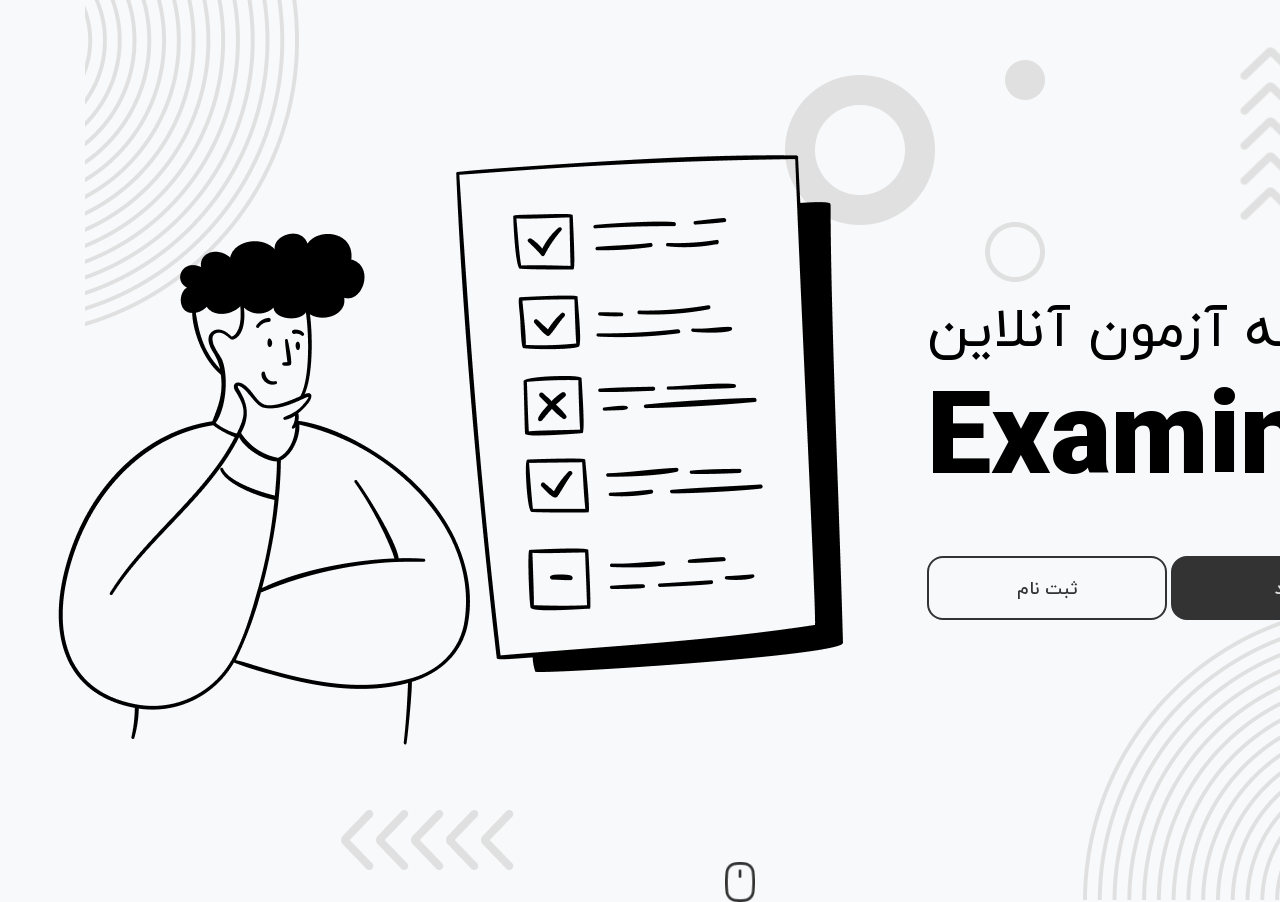
==== Examino/index.html @ d02b60dc ""File Moratab Sazi Shod"" ====
<!doctype html>
<html lang="fa" dir="rtl">
  <head>
    <meta charset="UTF-8" />
    <meta name="viewport" content="width=device-width, initial-scale=1.0" />
    <link rel="stylesheet" href="style.css" />
    <title>Examino</title>
  </head>
  <body>
    <section class="land" id="land">
      <div class="main">
        <img
          class="hero-illustration"
          src="assets/Hero-Illustration.png"
          alt="exam-illustraion" />
        <div class="main-content">
          <div class="main-text">
            <p class="discription">سامانه آزمون آنلاین</p>
            <h1 class="title">Examino</h1>
          </div>
          <div class="btns">
            <button class="btn" id="sign-in">ثبت نام</button>
            <button class="btn" id="log-in">ورود</button>
          </div>
        </div>
      </div>
      <img src="assets/Mouse.png" alt="Mouse" class="mouse-icon" />
    </section>
    <img src="assets/Arrows.jpg" class="shape" id="arrow-1" />
    <img src="assets/Arrows.jpg" class="shape" id="arrow-2" />
    <img src="assets/Circles.png" class="shape" id="circles" />
    <img src="assets/WTF.jpg" class="shape" id="wtf" />
    <img src="assets/WTF-2.png" class="shape" id="wtf-2" />
    <section class="about" id="about"></section>
    <footer class="footer"></footer>
  </body>
</html>
---- Examino/style.css ----
@font-face {
  font-family: "IranYekan";
  src: url("assets/font/IranYekan-100.ttf");
  font-weight: 100;
}

@font-face {
  font-family: "IranYekan";
  src: url("assets/font/IranYekan-200.ttf");
  font-weight: 200;
}

@font-face {
  font-family: "IranYekan";
  src: url("assets/font/IranYekan-300.ttf");
  font-weight: 300;
}

@font-face {
  font-family: "IranYekan";
  src: url("assets/font/IranYekan-400.ttf");
  font-weight: 400;
}

@font-face {
  font-family: "IranYekan";
  src: url("assets/font/IranYekan-500.ttf");
  font-weight: 500;
}

@font-face {
  font-family: "IranYekan";
  src: url("assets/font/IranYekan-600.ttf");
  font-weight: 600;
}

@font-face {
  font-family: "IranYekan";
  src: url("assets/font/IranYekan-700.ttf");
  font-weight: 700;
}

@font-face {
  font-family: "IranYekan";
  src: url("assets/font/IranYekan-800.ttf");
  font-weight: 800;
}

:root {
  --gray-900-: #333333;
  --gray-500-: #7f8c8d;
  --gray-400-: #b1b4b4;
  --gray-100-: #e0e0e0;
  --white-600-: #f8f9fa;
}

* {
  margin: 0;
  padding: 0;
  box-sizing: border-box;
}

body {
  background-color: var(--white-600-);
  display: flex;
  justify-content: center;
  align-items: center;
  height: 100vh;
}
.land {
  position: relative;
}

.main {
  direction: ltr;
  display: flex;
  flex-direction: row;
  justify-content: center;
  align-items: center;
  gap: 64px;
  width: 1451px;
  height: 824px;
}

.main p {
  position: relative;
  font-family: "IranYekan";
  font-size: 56px;
  font-weight: 300;
  margin-top: 0;
}

.main h1 {
  font-family: "IranYekan";
  font-size: 115px;
  font-weight: 600;
  margin-top: -40px;
}

.main-text {
  display: flex;
  flex-direction: column;
  gap: 0;
}

.main-content {
  display: flex;
  flex-direction: column;
  gap: 20px;
}

.btn {
  border: none;
  background-color: transparent;
  font-family: "IranYekan";
  font-size: 18px;
  cursor: pointer;
  padding: 12px 24px;
  border-radius: 16px;
  border: 2px solid var(--gray-900-);
  height: 64px;
  width: 240px;
  color: var(--gray-900-);
  transition: all 0.3s ease;
}

#log-in {
  background-color: var(--gray-900-);
  color: var(--gray-100-);
}

#log-in:hover {
  transform: translateY(-8px);
  background-color: transparent;
  color: var(--gray-900-);
}

#sign-in:hover {
  transform: translateY(-8px);
  background-color: var(--gray-900-);
  color: var(--gray-100-);
}

.btn:active {
  transform: translateY(0);
}

/* Mouse & The Animation */

@keyframes float {
  0% {
    transform: translateY(0px);
  }
  50% {
    transform: translateY(-15px);
  }
  100% {
    transform: translateY(0px);
  }
}

.mouse-icon {
  position: absolute;
  left: 50%;
  width: 30px;
  height: 40px;
  animation: float 2s ease-in-out infinite;
}

/* Shape */

.shape {
  position: absolute;
  z-index: -1;
  pointer-events: none;
}

#arrow-1 {
  transform: rotate(90deg);
  right: 8px;
  top: 104px;
}

#arrow-2 {
  left: 20%;
  top: 90%;
}

#circles {
  top: 60px;
  right: 25%;
}

#wtf {
  top: 0;
  left: 0;
}

#wtf-2 {
  bottom: 0;
  right: 0;
}
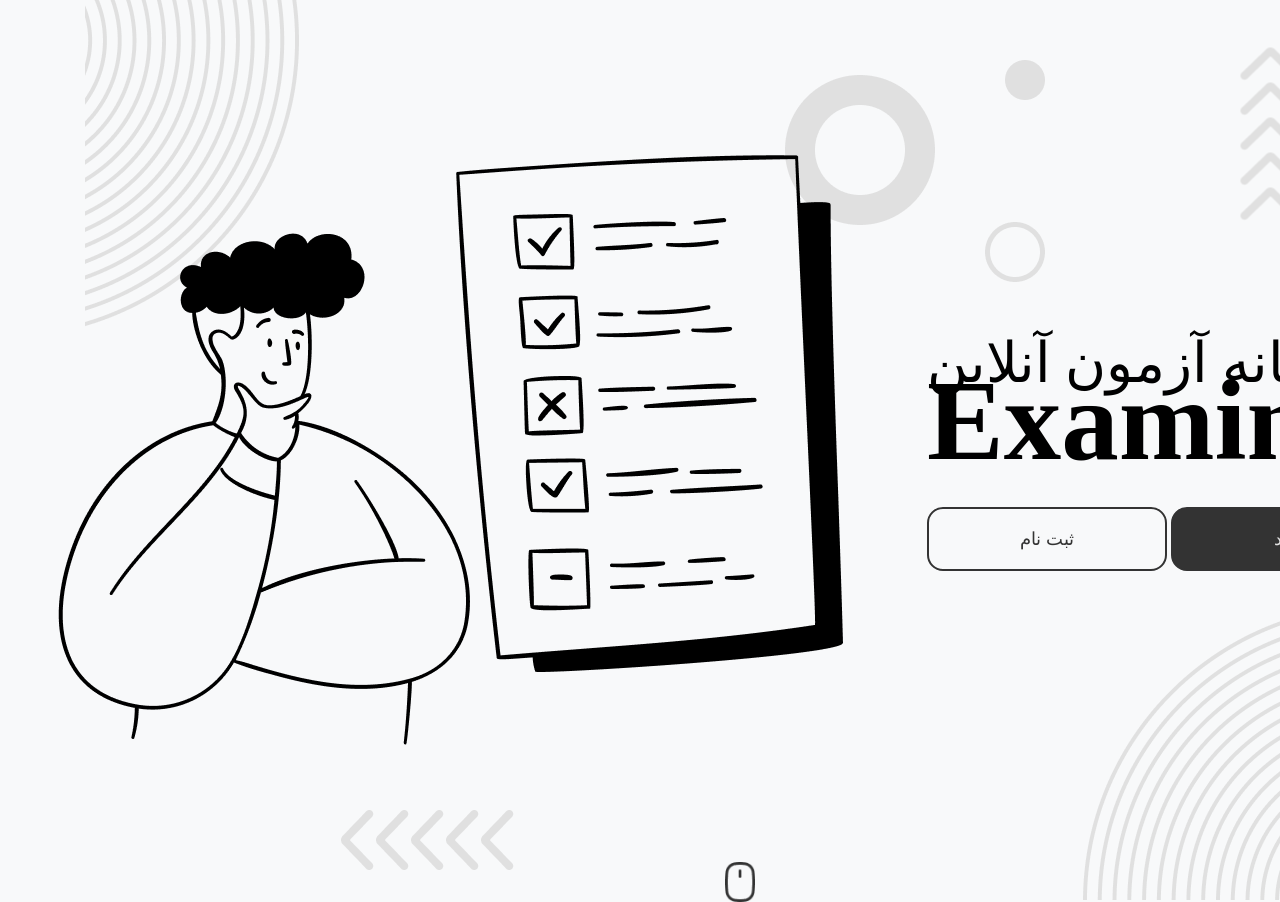
==== commit e0b0a76d: ""styles folder created for all css files"" ====
--- a/Examino/index.html
+++ b/Examino/index.html
@@ -3,7 +3,7 @@
   <head>
     <meta charset="UTF-8" />
     <meta name="viewport" content="width=device-width, initial-scale=1.0" />
-    <link rel="stylesheet" href="style.css" />
+    <link rel="stylesheet" href="styles/style.css" />
     <title>Examino</title>
   </head>
   <body>
@@ -31,7 +31,9 @@
     <img src="assets/Circles.png" class="shape" id="circles" />
     <img src="assets/WTF.jpg" class="shape" id="wtf" />
     <img src="assets/WTF-2.png" class="shape" id="wtf-2" />
-    <section class="about" id="about"></section>
+    <section class="about" id="about">
+      <div class="about-box"></div>
+    </section>
     <footer class="footer"></footer>
   </body>
 </html>
--- a/Examino/styles/style.css
+++ b/Examino/styles/style.css
@@ -0,0 +1,202 @@
+@font-face {
+  font-family: "IranYekan";
+  src: url("assets/font/IranYekan-100.ttf");
+  font-weight: 100;
+}
+
+@font-face {
+  font-family: "IranYekan";
+  src: url("assets/font/IranYekan-200.ttf");
+  font-weight: 200;
+}
+
+@font-face {
+  font-family: "IranYekan";
+  src: url("assets/font/IranYekan-300.ttf");
+  font-weight: 300;
+}
+
+@font-face {
+  font-family: "IranYekan";
+  src: url("assets/font/IranYekan-400.ttf");
+  font-weight: 400;
+}
+
+@font-face {
+  font-family: "IranYekan";
+  src: url("assets/font/IranYekan-500.ttf");
+  font-weight: 500;
+}
+
+@font-face {
+  font-family: "IranYekan";
+  src: url("assets/font/IranYekan-600.ttf");
+  font-weight: 600;
+}
+
+@font-face {
+  font-family: "IranYekan";
+  src: url("assets/font/IranYekan-700.ttf");
+  font-weight: 700;
+}
+
+@font-face {
+  font-family: "IranYekan";
+  src: url("assets/font/IranYekan-800.ttf");
+  font-weight: 800;
+}
+
+:root {
+  --gray-900-: #333333;
+  --gray-500-: #7f8c8d;
+  --gray-400-: #b1b4b4;
+  --gray-100-: #e0e0e0;
+  --white-600-: #f8f9fa;
+}
+
+* {
+  margin: 0;
+  padding: 0;
+  box-sizing: border-box;
+}
+
+body {
+  background-color: var(--white-600-);
+  display: flex;
+  justify-content: center;
+  align-items: center;
+  height: 100vh;
+}
+.land {
+  position: relative;
+}
+
+.main {
+  direction: ltr;
+  display: flex;
+  flex-direction: row;
+  justify-content: center;
+  align-items: center;
+  gap: 64px;
+  width: 1451px;
+  height: 824px;
+}
+
+.main p {
+  position: relative;
+  font-family: "IranYekan";
+  font-size: 56px;
+  font-weight: 300;
+  margin-top: 0;
+}
+
+.main h1 {
+  font-family: "IranYekan";
+  font-size: 115px;
+  font-weight: 600;
+  margin-top: -40px;
+}
+
+.main-text {
+  display: flex;
+  flex-direction: column;
+  gap: 0;
+}
+
+.main-content {
+  display: flex;
+  flex-direction: column;
+  gap: 20px;
+}
+
+.btn {
+  border: none;
+  background-color: transparent;
+  font-family: "IranYekan";
+  font-size: 18px;
+  cursor: pointer;
+  padding: 12px 24px;
+  border-radius: 16px;
+  border: 2px solid var(--gray-900-);
+  height: 64px;
+  width: 240px;
+  color: var(--gray-900-);
+  transition: all 0.3s ease;
+}
+
+#log-in {
+  background-color: var(--gray-900-);
+  color: var(--gray-100-);
+}
+
+#log-in:hover {
+  transform: translateY(-8px);
+  background-color: transparent;
+  color: var(--gray-900-);
+}
+
+#sign-in:hover {
+  transform: translateY(-8px);
+  background-color: var(--gray-900-);
+  color: var(--gray-100-);
+}
+
+.btn:active {
+  transform: translateY(0);
+}
+
+/* Mouse & The Animation */
+
+@keyframes float {
+  0% {
+    transform: translateY(0px);
+  }
+  50% {
+    transform: translateY(-15px);
+  }
+  100% {
+    transform: translateY(0px);
+  }
+}
+
+.mouse-icon {
+  position: absolute;
+  left: 50%;
+  width: 30px;
+  height: 40px;
+  animation: float 2s ease-in-out infinite;
+}
+
+/* Shape */
+
+.shape {
+  position: absolute;
+  z-index: -1;
+  pointer-events: none;
+}
+
+#arrow-1 {
+  transform: rotate(90deg);
+  right: 8px;
+  top: 104px;
+}
+
+#arrow-2 {
+  left: 20%;
+  top: 90%;
+}
+
+#circles {
+  top: 60px;
+  right: 25%;
+}
+
+#wtf {
+  top: 0;
+  left: 0;
+}
+
+#wtf-2 {
+  bottom: 0;
+  right: 0;
+}
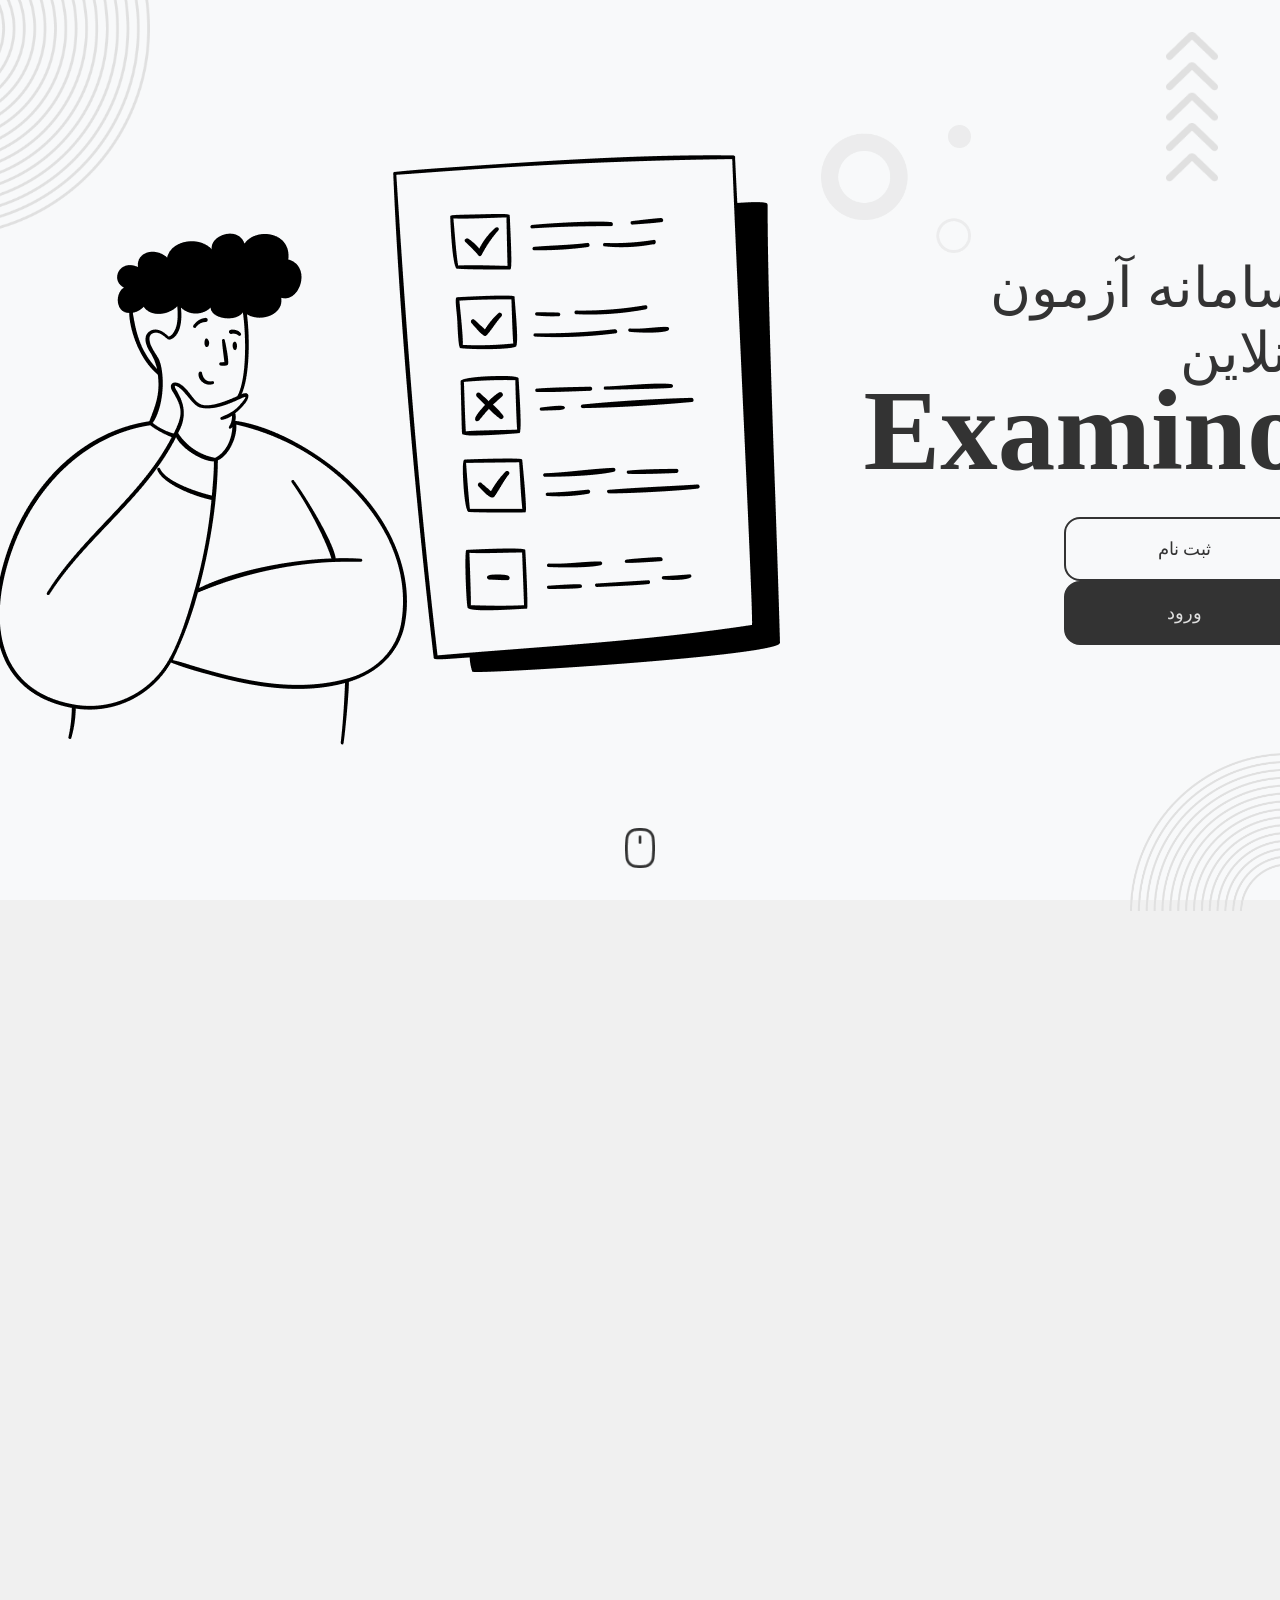
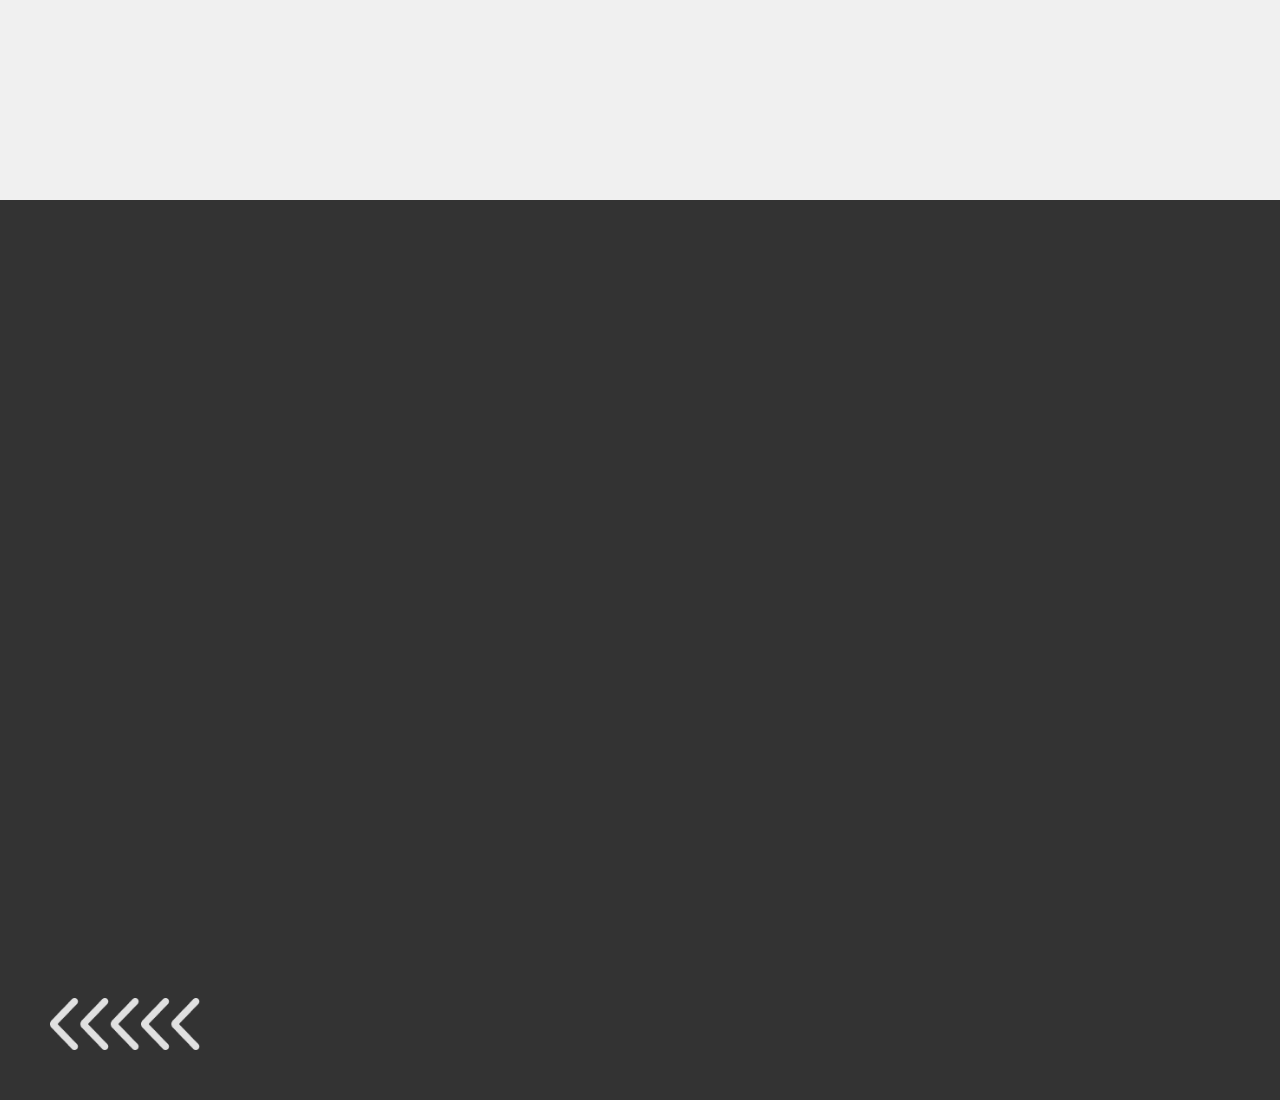
==== commit f604b54d: ""some bugs fixed on landing"" ====
--- a/Examino/index.html
+++ b/Examino/index.html
@@ -7,12 +7,15 @@
     <title>Examino</title>
   </head>
   <body>
+    <!-- شکل‌ها اینجا قرار می‌گیرند و نسبت به body موقعیت می‌گیرند -->
+    <img src="assets/WTF.jpg" class="shape" id="wtf" />
+    <img src="assets/WTF-2.png" class="shape" id="wtf-2" />
+    <img src="assets/Arrows.jpg" class="shape" id="arrow-1" />
+    <img src="assets/Arrows.jpg" class="shape" id="arrow-2" />
+    <img src="assets/Circles.png" class="shape" id="circles" />
+
     <section class="land" id="land">
       <div class="main">
-        <img
-          class="hero-illustration"
-          src="assets/Hero-Illustration.png"
-          alt="exam-illustraion" />
         <div class="main-content">
           <div class="main-text">
             <p class="discription">سامانه آزمون آنلاین</p>
@@ -23,17 +26,18 @@
             <button class="btn" id="log-in">ورود</button>
           </div>
         </div>
+        <img
+          class="hero-illustration"
+          src="assets/Hero-Illustration.png"
+          alt="exam-illustraion" />
       </div>
       <img src="assets/Mouse.png" alt="Mouse" class="mouse-icon" />
     </section>
-    <img src="assets/Arrows.jpg" class="shape" id="arrow-1" />
-    <img src="assets/Arrows.jpg" class="shape" id="arrow-2" />
-    <img src="assets/Circles.png" class="shape" id="circles" />
-    <img src="assets/WTF.jpg" class="shape" id="wtf" />
-    <img src="assets/WTF-2.png" class="shape" id="wtf-2" />
+
     <section class="about" id="about">
       <div class="about-box"></div>
     </section>
+
     <footer class="footer"></footer>
   </body>
 </html>
--- a/Examino/styles/style.css
+++ b/Examino/styles/style.css
@@ -62,31 +62,55 @@
 
 body {
   background-color: var(--white-600-);
+  font-family: "IranYekan", sans-serif;
+  position: relative;
+  margin: 0;
+  padding: 0;
+  overflow-x: hidden;
+}
+
+.land,
+.about,
+.footer {
+  height: 100vh;
+  width: 100%;
+  position: relative;
+  overflow: hidden;
   display: flex;
   justify-content: center;
   align-items: center;
-  height: 100vh;
-}
+}
+
 .land {
-  position: relative;
+  background-color: var(--white-600-);
+}
+
+.about {
+  background-color: #f0f0f0;
+}
+
+.footer {
+  background-color: var(--gray-900-);
+  color: var(--gray-100-);
 }
 
 .main {
-  direction: ltr;
   display: flex;
   flex-direction: row;
   justify-content: center;
   align-items: center;
   gap: 64px;
-  width: 1451px;
-  height: 824px;
+  width: 100%;
+  max-width: 1451px;
+  padding: 20px;
+  z-index: 1;
 }
 
 .main p {
-  position: relative;
   font-family: "IranYekan";
   font-size: 56px;
   font-weight: 300;
+  color: var(--gray-900-);
   margin-top: 0;
 }
 
@@ -94,7 +118,8 @@
   font-family: "IranYekan";
   font-size: 115px;
   font-weight: 600;
-  margin-top: -40px;
+  color: var(--gray-900-);
+  margin-top: -20px;
 }
 
 .main-text {
@@ -144,8 +169,6 @@
 .btn:active {
   transform: translateY(0);
 }
-
-/* Mouse & The Animation */
 
 @keyframes float {
   0% {
@@ -162,33 +185,20 @@
 .mouse-icon {
   position: absolute;
   left: 50%;
+  transform: translateX(-50%);
+  bottom: 32px;
   width: 30px;
   height: 40px;
   animation: float 2s ease-in-out infinite;
-}
-
-/* Shape */
+  z-index: 2;
+}
 
 .shape {
   position: absolute;
-  z-index: -1;
+  z-index: 1;
   pointer-events: none;
-}
-
-#arrow-1 {
-  transform: rotate(90deg);
-  right: 8px;
-  top: 104px;
-}
-
-#arrow-2 {
-  left: 20%;
-  top: 90%;
-}
-
-#circles {
-  top: 60px;
-  right: 25%;
+  width: 150px;
+  height: auto;
 }
 
 #wtf {
@@ -197,6 +207,24 @@
 }
 
 #wtf-2 {
-  bottom: 0;
+  top: 27.9%;
   right: 0;
 }
+
+#arrow-1 {
+  top: 3%;
+  right: 1%;
+  transform: rotate(90deg);
+}
+
+#arrow-2 {
+  bottom: 50px;
+  left: 50px;
+}
+
+#circles {
+  top: 7%;
+  left: 70%;
+  transform: translate(-50%, -50%);
+  opacity: 0.5;
+}
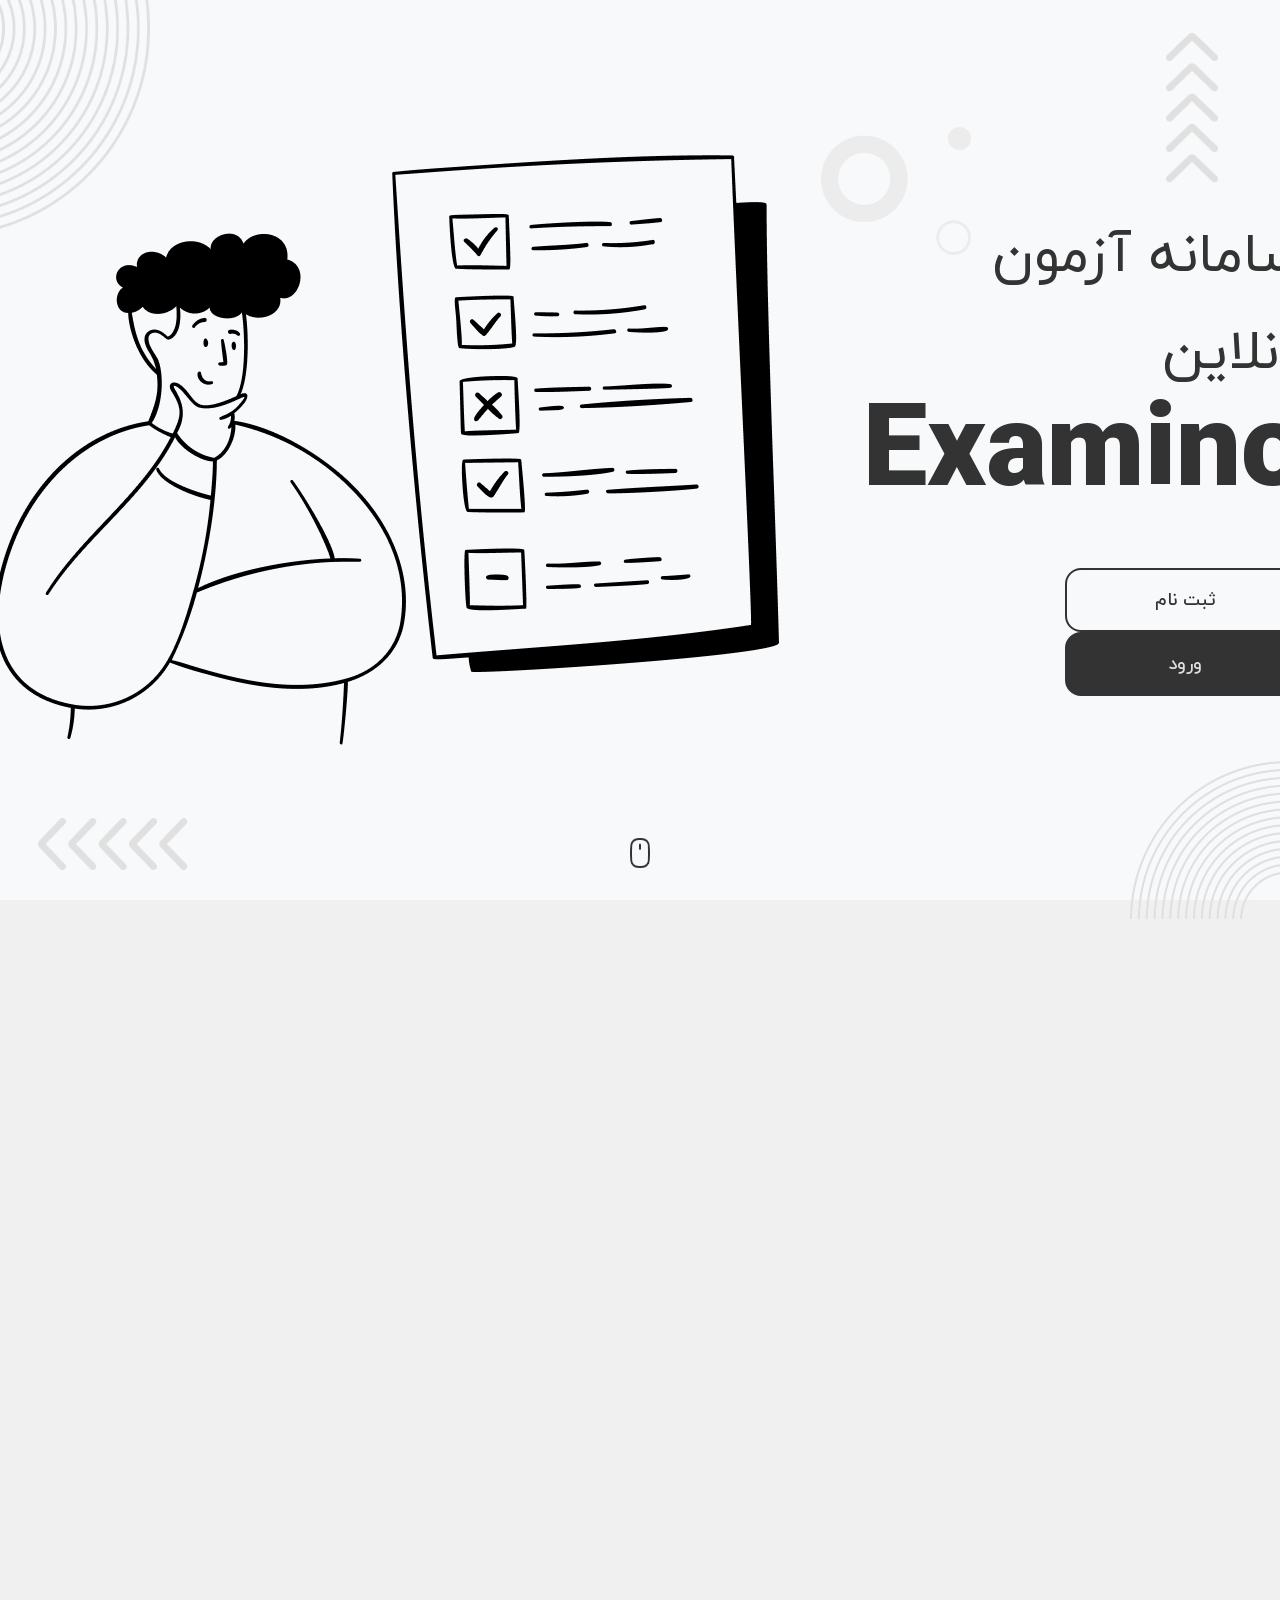
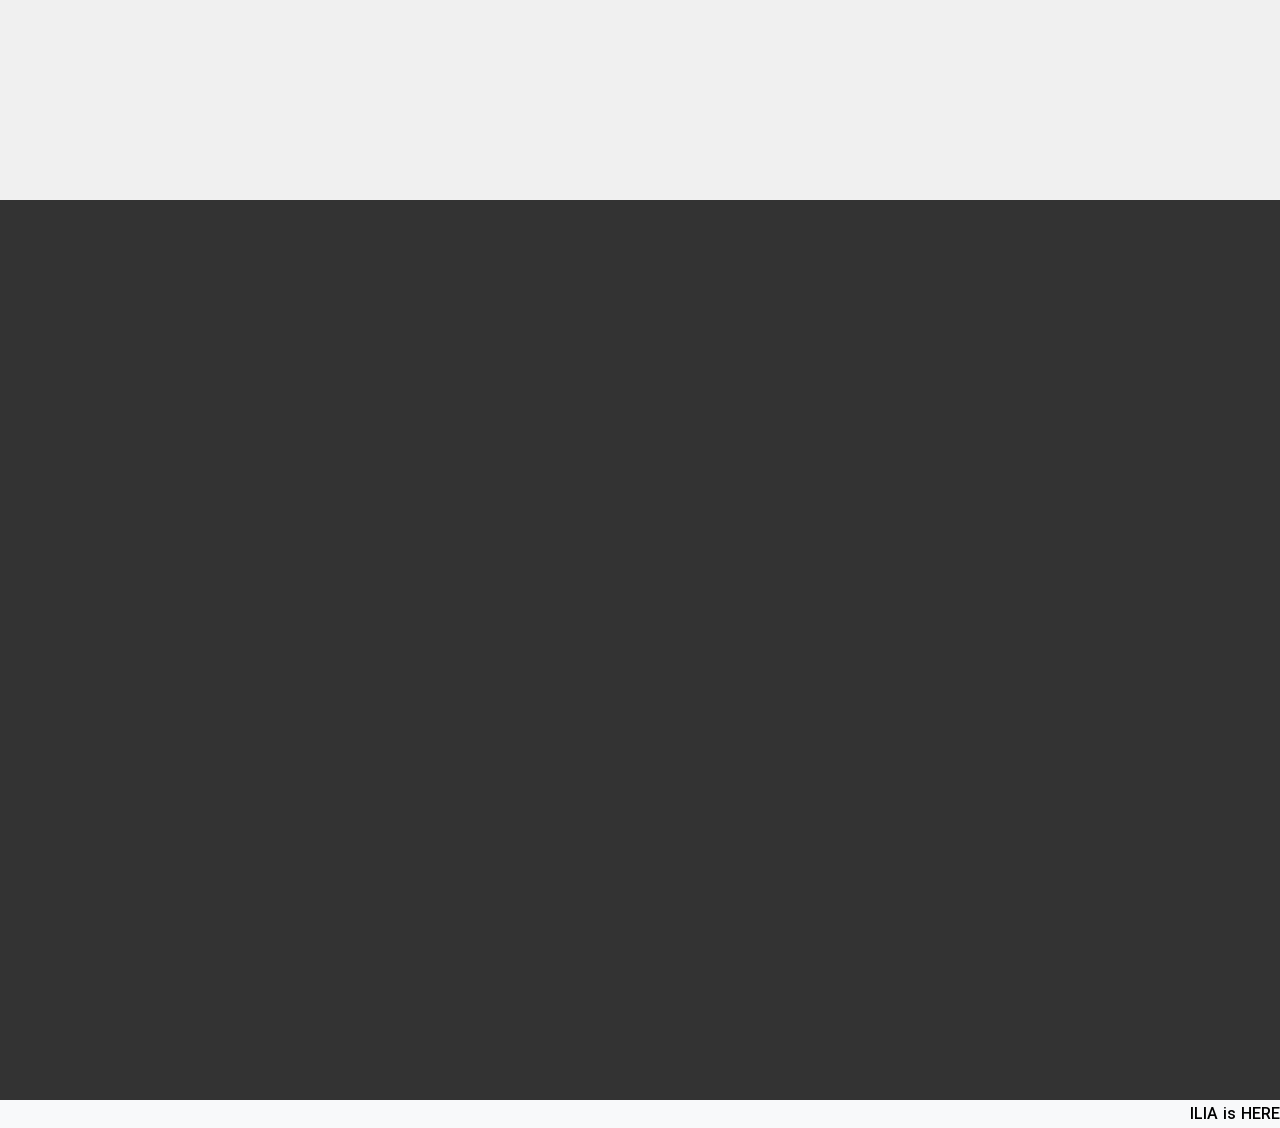
==== commit ef3b7b1e: ""ILIA TEST"" ====
--- a/Examino/index.html
+++ b/Examino/index.html
@@ -7,7 +7,6 @@
     <title>Examino</title>
   </head>
   <body>
-    <!-- شکل‌ها اینجا قرار می‌گیرند و نسبت به body موقعیت می‌گیرند -->
     <img src="assets/WTF.jpg" class="shape" id="wtf" />
     <img src="assets/WTF-2.png" class="shape" id="wtf-2" />
     <img src="assets/Arrows.jpg" class="shape" id="arrow-1" />
@@ -40,4 +39,5 @@
 
     <footer class="footer"></footer>
   </body>
+  <p>ILIA is HERE</p>
 </html>
--- a/Examino/styles/style.css
+++ b/Examino/styles/style.css
@@ -1,50 +1,4 @@
-@font-face {
-  font-family: "IranYekan";
-  src: url("assets/font/IranYekan-100.ttf");
-  font-weight: 100;
-}
-
-@font-face {
-  font-family: "IranYekan";
-  src: url("assets/font/IranYekan-200.ttf");
-  font-weight: 200;
-}
-
-@font-face {
-  font-family: "IranYekan";
-  src: url("assets/font/IranYekan-300.ttf");
-  font-weight: 300;
-}
-
-@font-face {
-  font-family: "IranYekan";
-  src: url("assets/font/IranYekan-400.ttf");
-  font-weight: 400;
-}
-
-@font-face {
-  font-family: "IranYekan";
-  src: url("assets/font/IranYekan-500.ttf");
-  font-weight: 500;
-}
-
-@font-face {
-  font-family: "IranYekan";
-  src: url("assets/font/IranYekan-600.ttf");
-  font-weight: 600;
-}
-
-@font-face {
-  font-family: "IranYekan";
-  src: url("assets/font/IranYekan-700.ttf");
-  font-weight: 700;
-}
-
-@font-face {
-  font-family: "IranYekan";
-  src: url("assets/font/IranYekan-800.ttf");
-  font-weight: 800;
-}
+@import url("fonts.css");
 
 :root {
   --gray-900-: #333333;
@@ -119,7 +73,7 @@
   font-size: 115px;
   font-weight: 600;
   color: var(--gray-900-);
-  margin-top: -20px;
+  margin-top: -50px;
 }
 
 .main-text {
@@ -187,8 +141,8 @@
   left: 50%;
   transform: translateX(-50%);
   bottom: 32px;
-  width: 30px;
-  height: 40px;
+  width: 20px;
+  height: 30px;
   animation: float 2s ease-in-out infinite;
   z-index: 2;
 }
@@ -218,8 +172,8 @@
 }
 
 #arrow-2 {
-  bottom: 50px;
-  left: 50px;
+  top: 30%;
+  left: 3%;
 }
 
 #circles {
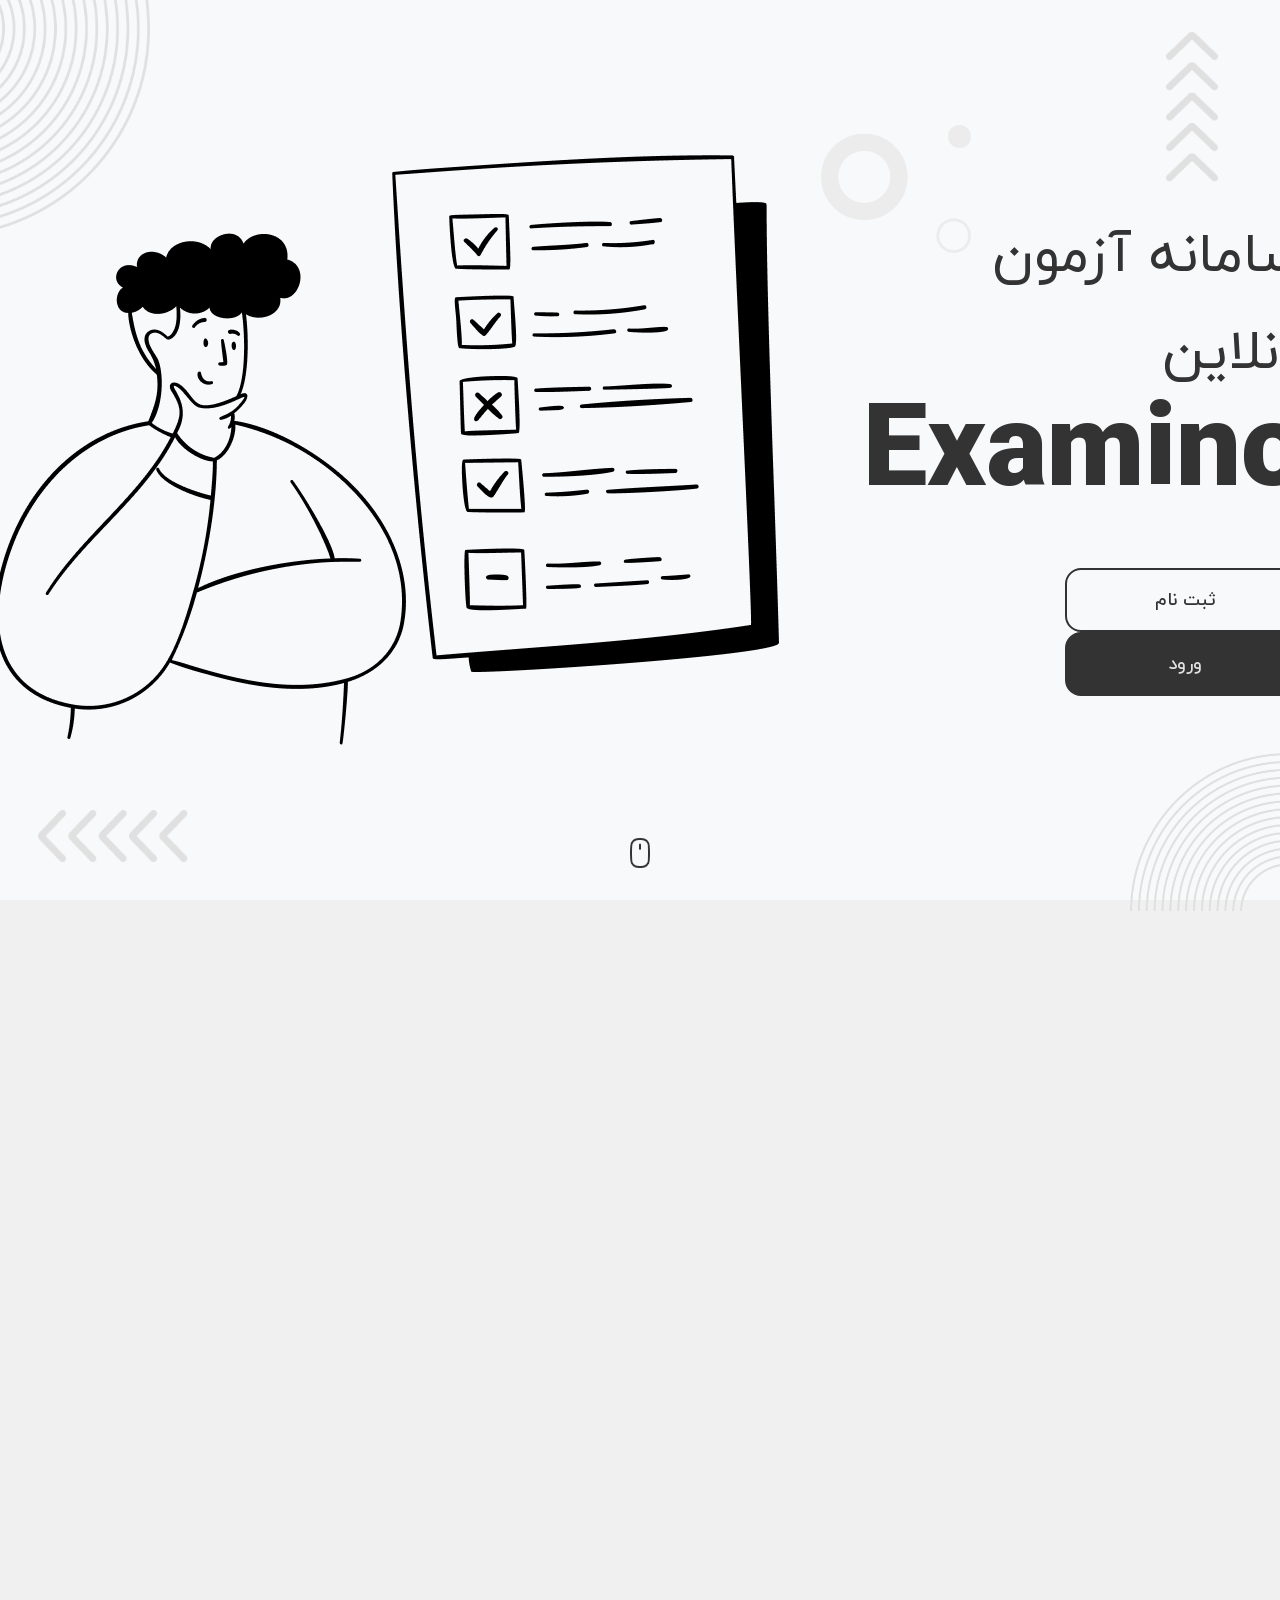
==== commit 042b3cae: ""Ilia TEST Done"" ====
--- a/Examino/index.html
+++ b/Examino/index.html
@@ -39,5 +39,4 @@
 
     <footer class="footer"></footer>
   </body>
-  <p>ILIA is HERE</p>
 </html>
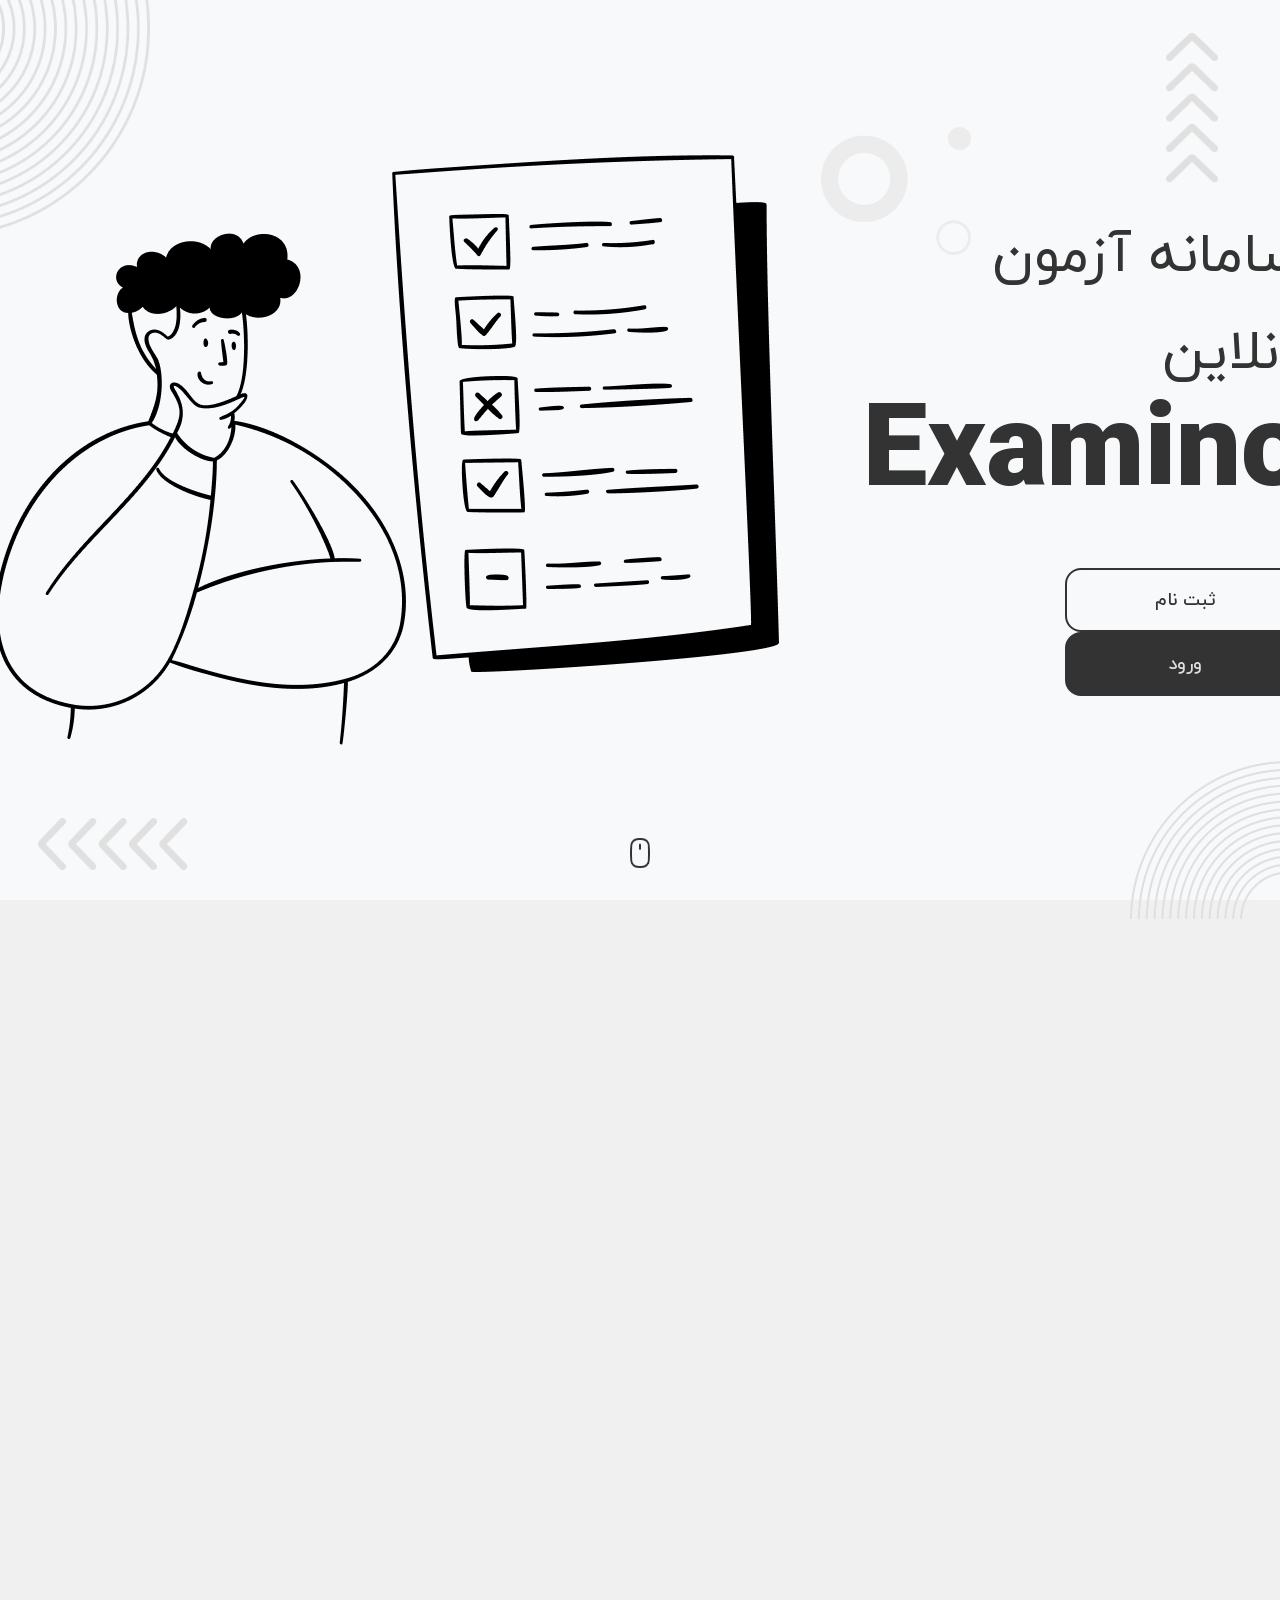
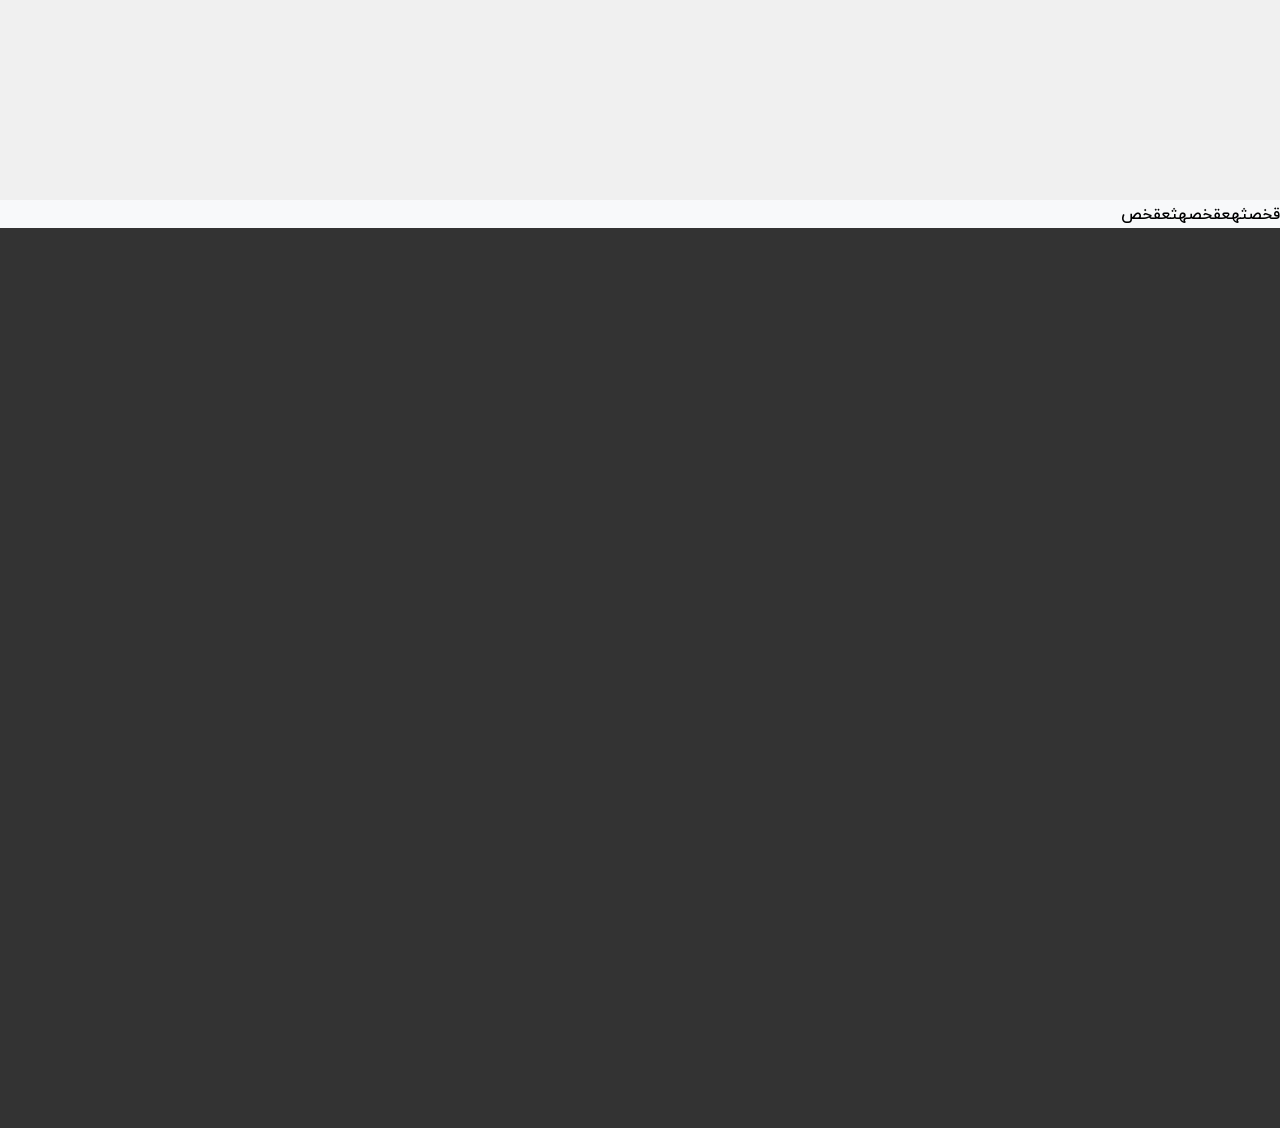
==== commit 205060f2: ""That was a test"" ====
--- a/Examino/index.html
+++ b/Examino/index.html
@@ -36,7 +36,7 @@
     <section class="about" id="about">
       <div class="about-box"></div>
     </section>
-
+    قخصثهعقخصهثعقخص
     <footer class="footer"></footer>
   </body>
 </html>
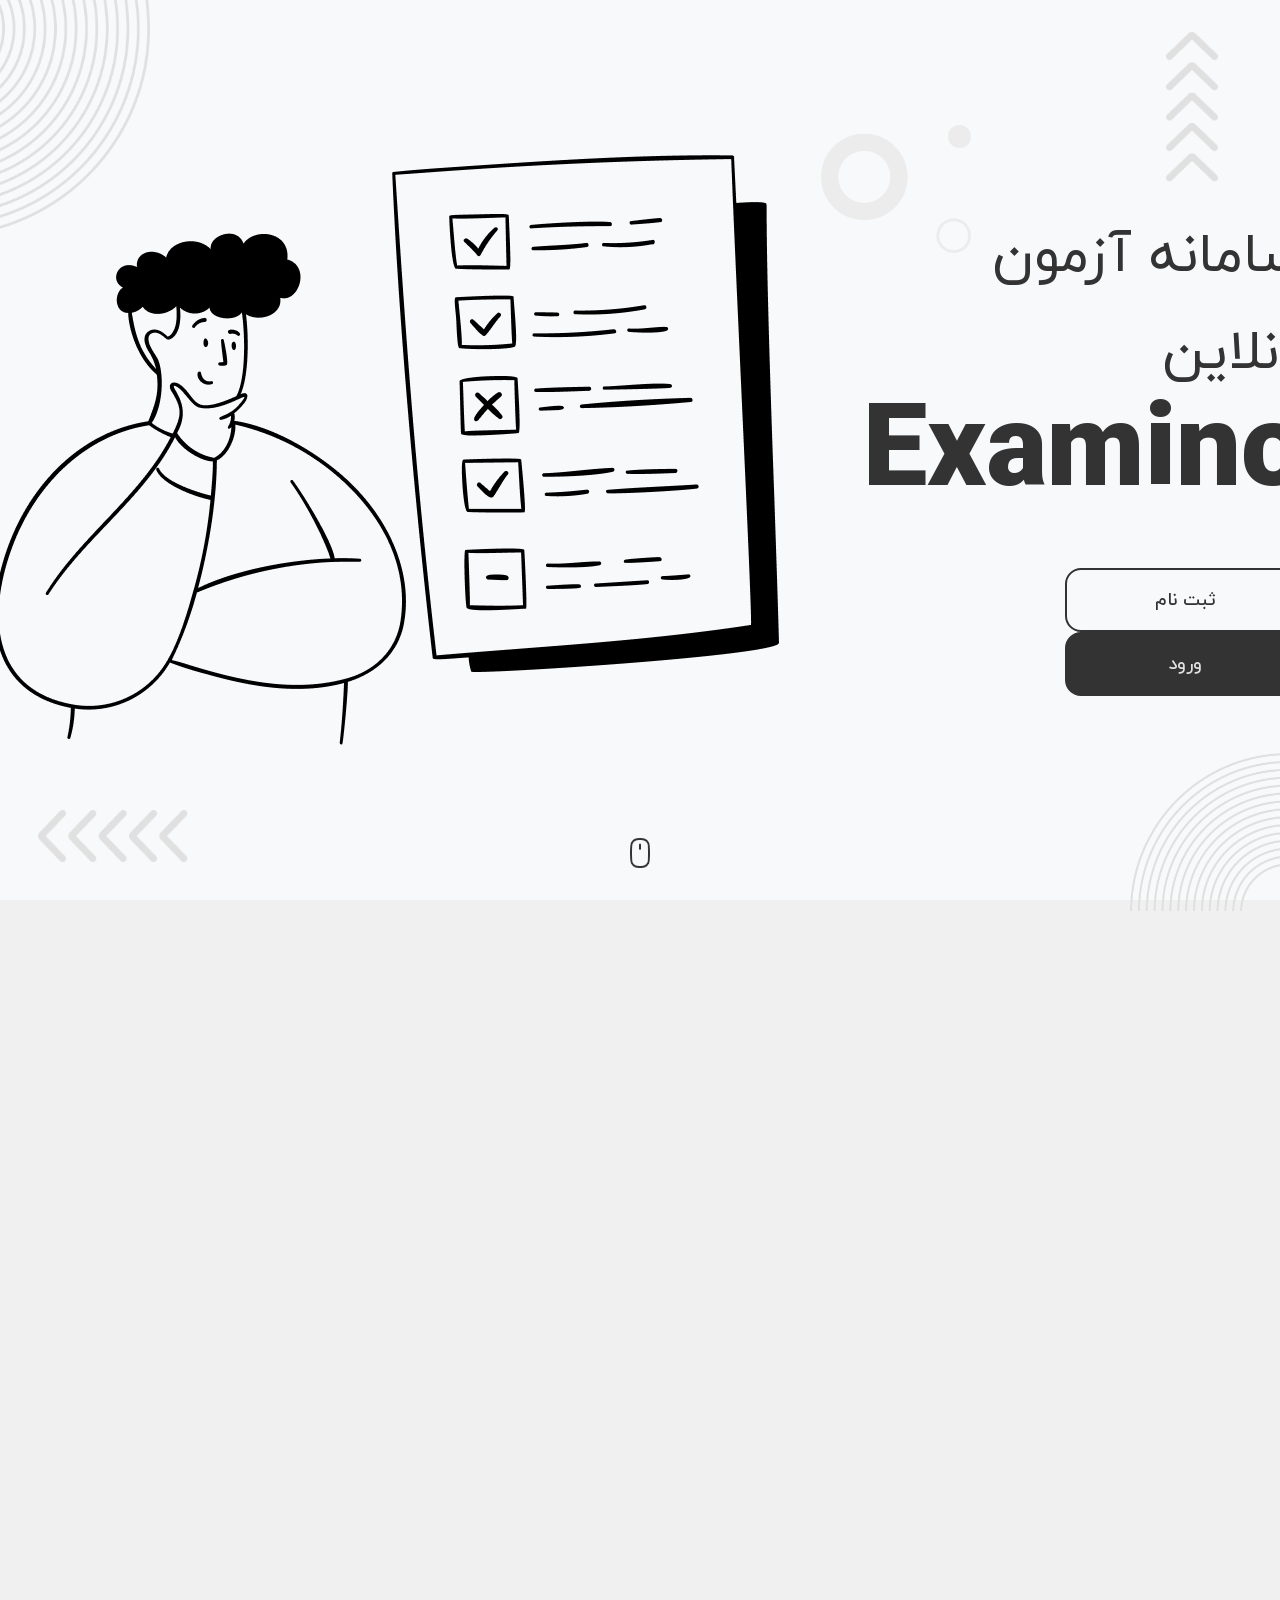
==== commit f5ab4861: ""987987"" ====
--- a/Examino/index.html
+++ b/Examino/index.html
@@ -36,7 +36,6 @@
     <section class="about" id="about">
       <div class="about-box"></div>
     </section>
-    قخصثهعقخصهثعقخص
     <footer class="footer"></footer>
   </body>
 </html>
